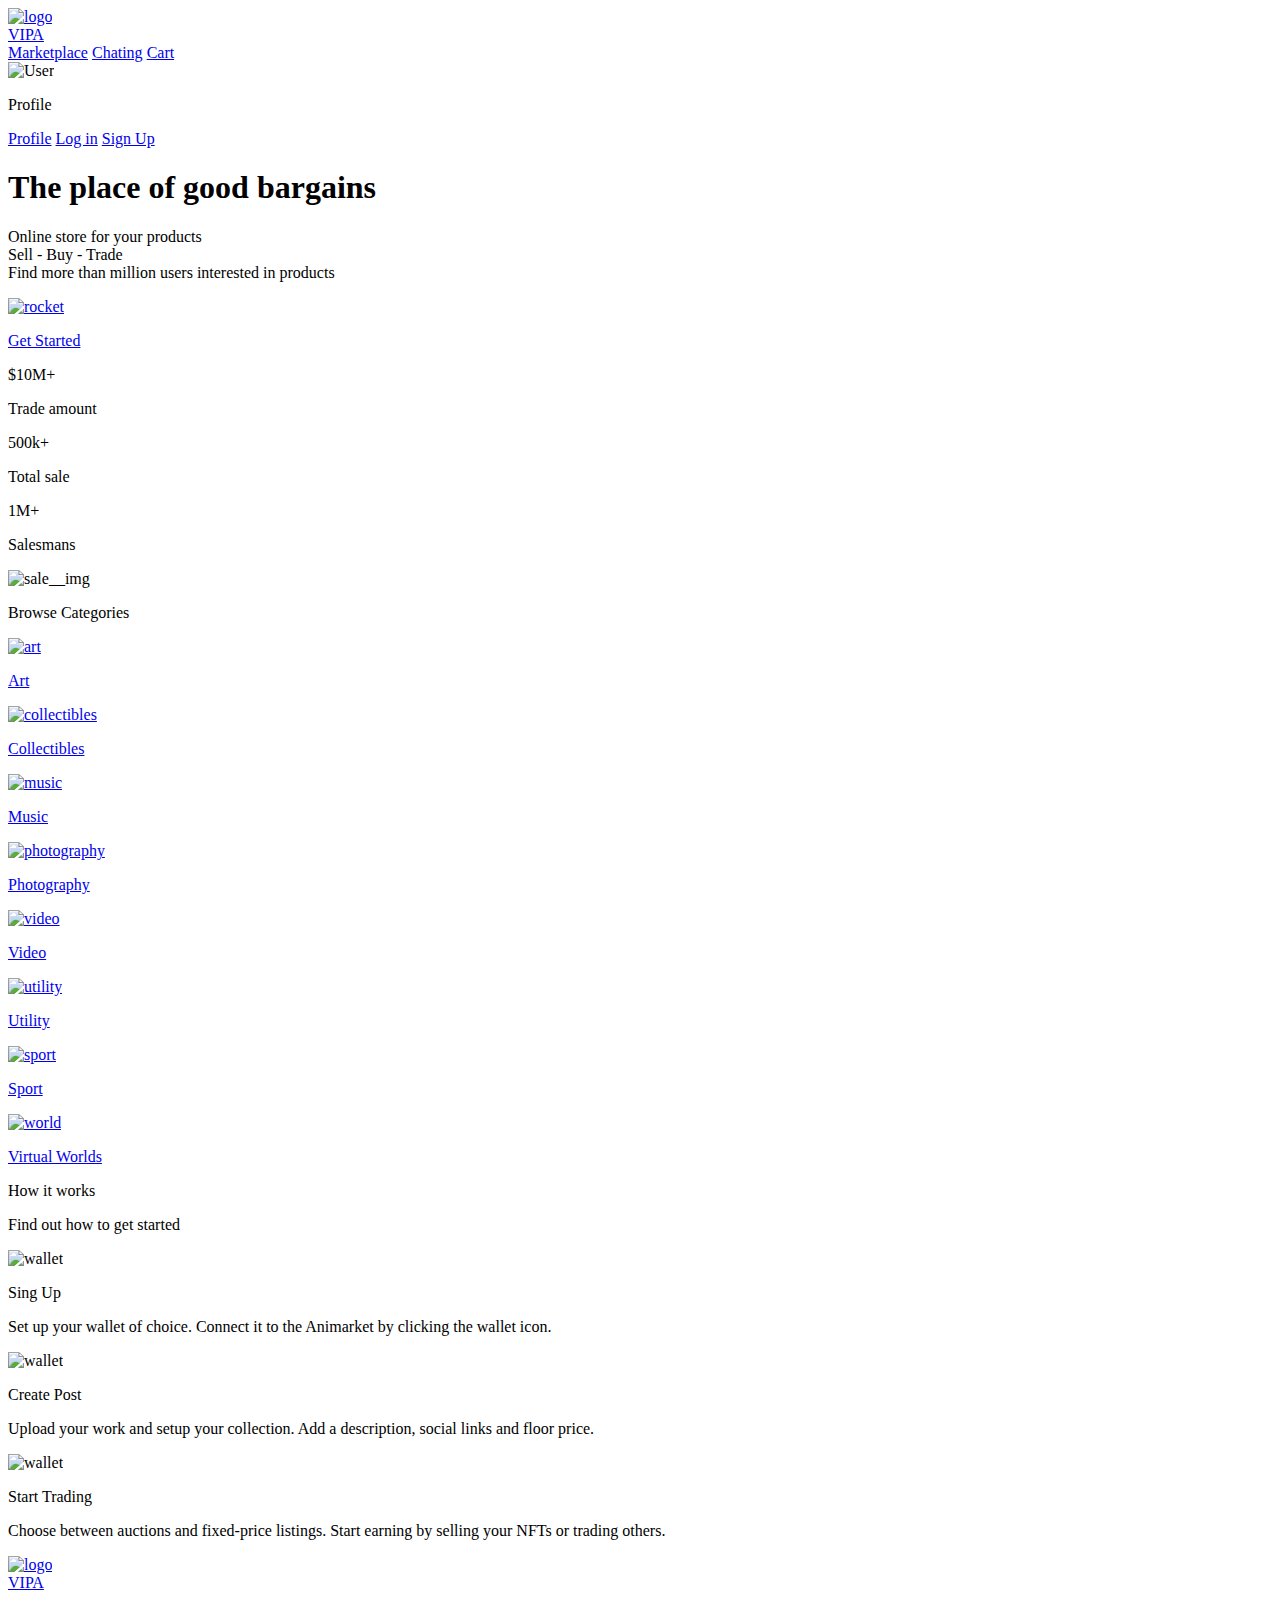
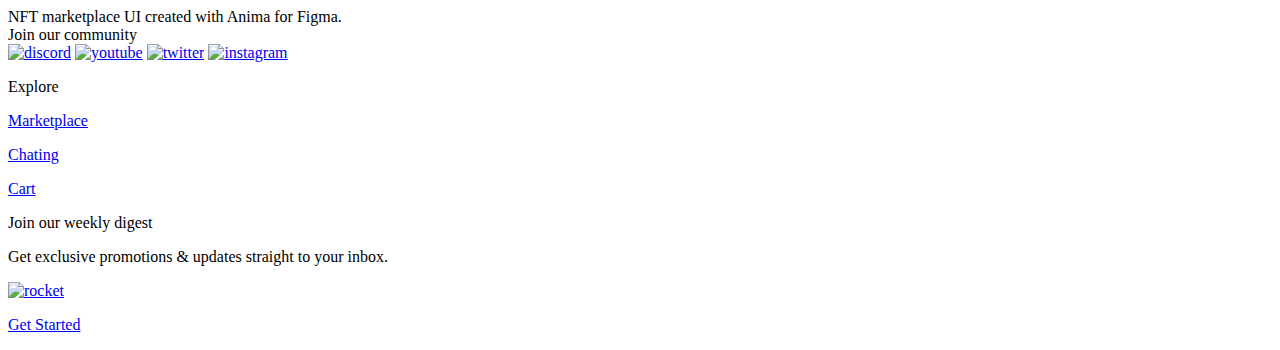
==== src/main/webapp/WEB-INF/views/registration/homepage.html @ 6014148a "First commit" ====
<!DOCTYPE html>
<html lang="en">

<head>
    <meta charset="UTF-8">
    <meta name="viewport" content="width=device-width, initial-scale=1.0">
    <link rel="stylesheet" href="style/reset.css">
    <link rel="stylesheet" href="style/style.css">
    <title>Homepage</title>
</head>

<body class="body">
    <header class="header">
        <a class="header__logo logo" href="homepage.html">
            <img src="img/icon/nav_icon/Storefront.svg" alt="logo">
            <nav>VIPA</nav>
        </a>
        <div class="header__navigation">
            <a href="#" class="header__navigation-item">Marketplace</a>
            <a href="#" class="header__navigation-item">Chating</a>
            <a href="#" class="header__navigation-item">Cart</a>
            <div class="header__profile">
                <div class="registration__button registration">
                    <img src="img/icon/nav_icon/User.svg" alt="User">
                    <p class="header__profile-title">Profile</p>
                    <div class="header__links">
                        <a href="#" class="link">Profile</a>
                        <a href="/clients/logIn" class="link">Log in</a>
                        <a href="/clients/new" class="link">Sign Up</a>
                    </div>
                </div>
            </div>
        </div>
    </header>
    <div class="main wrapper">
        <div class="main__info">
            <h1 class="main__title">
                The place of good bargains
            </h1>
            <p class="main__text text">
            <nav>Online store for your products</nav>
            <nav>Sell - Buy - Trade</nav>
            <nav>Find more than million users interested in products</nav>
            </p>
            <div class="main__button">
                <a href="../create_account/create_account.html" class="registration">
                    <img src="img/icon/RocketLaunch.svg" alt="rocket">
                    <p>Get Started</p>
                </a>
            </div>
            <div class="main__characteristic">
                <div class="main__characteristic-item">
                    <p class="haracteristic__number">$10M+</p>
                    <p class="haracteristic__text">Trade amount</p>
                </div>
                <div class="main__characteristic-item">
                    <p class="haracteristic__number">500k+</p>
                    <p class="haracteristic__text">Total sale</p>
                </div>
                <div class="main__characteristic-item">
                    <p class="haracteristic__number">1M+</p>
                    <p class="haracteristic__text">Salesmans</p>
                </div>
            </div>
        </div>
        <div class="main__image">
            <img src="img/image_/photo_2024-11-05_20-01-48.jpg" alt="sale__img">
        </div>
    </div>
    <div class="category wrapper">
        <div class="category__title title">
            <p>Browse Categories</p>
        </div>
        <div class="category__buttons">
            <a href="#" class="category__item">
                <img src="img/icon/PaintBrush.svg" alt="art" class="category__item-image">
                <p class="category__item-title">Art</p>
            </a>
            <a href="#" class="category__item">
                <img src="img/icon/Swatches.svg" alt="collectibles" class="category__item-image">
                <p class="category__item-title">Collectibles</p>
            </a>
            <a href="#" class="category__item">
                <img src="img/icon/MusicNotes.svg" alt="music" class="category__item-image">
                <p class="category__item-title">Music</p>
            </a>
            <a href="#" class="category__item">
                <img src="img/icon/Camera.svg" alt="photography" class="category__item-image">
                <p class="category__item-title">Photography</p>
            </a>
            <a href="#" class="category__item">
                <img src="img/icon/VideoCamera.svg" alt="video" class="category__item-image">
                <p class="category__item-title">Video</p>
            </a>
            <a href="#" class="category__item">
                <img src="img/icon/MagicWand.svg" alt="utility" class="category__item-image">
                <p class="category__item-title">Utility</p>
            </a>
            <a href="#" class="category__item">
                <img src="img/icon/Basketball.svg" alt="sport" class="category__item-image">
                <p class="category__item-title">Sport</p>
            </a>
            <a href="#" class="category__item">
                <img src="img/icon/Planet.svg" alt="world" class="category__item-image">
                <p class="category__item-title">Virtual Worlds</p>
            </a>
        </div>
    </div>
    <div class="how-work wrapper">
        <div class="how-work__title title">
            <p>How it works</p>
        </div>
        <div class="how-work__text text">
            <p>Find out how to get started</p>
        </div>
        <div class="how-work__cards">
            <div class="how-work__card">
                <img src="img/icon/Icon.svg" alt="wallet" class="card__img">
                <p class="card__title">Sing Up</p>
                <p class="card__text">Set up your wallet of choice. Connect it to the Animarket by clicking the wallet
                    icon.</p>
            </div>
            <div class="how-work__card">
                <img src="img/icon/Icon-1.svg" alt="wallet" class="card__img">
                <p class="card__title">Create Post</p>
                <p class="card__text">Upload your work and setup your collection. Add a description, social links and
                    floor price.</p>
            </div>
            <div class="how-work__card">
                <img src="img/icon/Icon-2.svg" alt="wallet" class="card__img">
                <p class="card__title">Start Trading</p>
                <p class="card__text">Choose between auctions and fixed-price listings. Start earning by selling your
                    NFTs or trading others.</p>
            </div>
        </div>
    </div>
    <footer class="footer">
        <div class="footer__parts wrapper">
            <div class="footer__part part1">
                <a href="homepage.html" class="footer__title logo">
                    <img src="img/icon/nav_icon/Storefront.svg" alt="logo">
                    <nav>VIPA</nav>
                </a>
                <p class="footer__text">
                <nav>NFT marketplace UI created with Anima for Figma.</nav>
                <nav>Join our community</nav>
                <div class="social">
                    <a href="#"><img src="img/icon/nav_icon/DiscordLogo.svg" alt="discord"></a>
                    <a href="#"><img src="img/icon/nav_icon/YoutubeLogo.svg" alt="youtube"></a>
                    <a href="#"><img src="img/icon/nav_icon/TwitterLogo.svg" alt="twitter"></a>
                    <a href="#"><img src="img/icon/nav_icon/InstagramLogo.svg" alt="instagram"></a>
                </div>
                </p>
            </div>
            <div class="footer__part part2">
                <div class="footer__title">
                    <nav>Explore</nav>
                </div>
                <p class="footer__text">
                <p><a href="#">Marketplace</a></p>
                <p><a href="#">Chating</a></p>
                <p><a href="#">Cart</a></p>
                </p>
            </div>
            <div class="footer__part part3">
                <div class="footer__title">
                    <p>Join our weekly digest</p>
                </div>
                <p class="footer__text">
                    Get exclusive promotions & updates straight to your inbox.
                </p>
                <a href="../create_account/create_account.html" class="footer__registration registration">
                    <img src="img/icon/RocketLaunch.svg" alt="rocket">
                    <p>Get Started</p>
                </a>
            </div>
        </div>
    </footer>
</body>

</html>
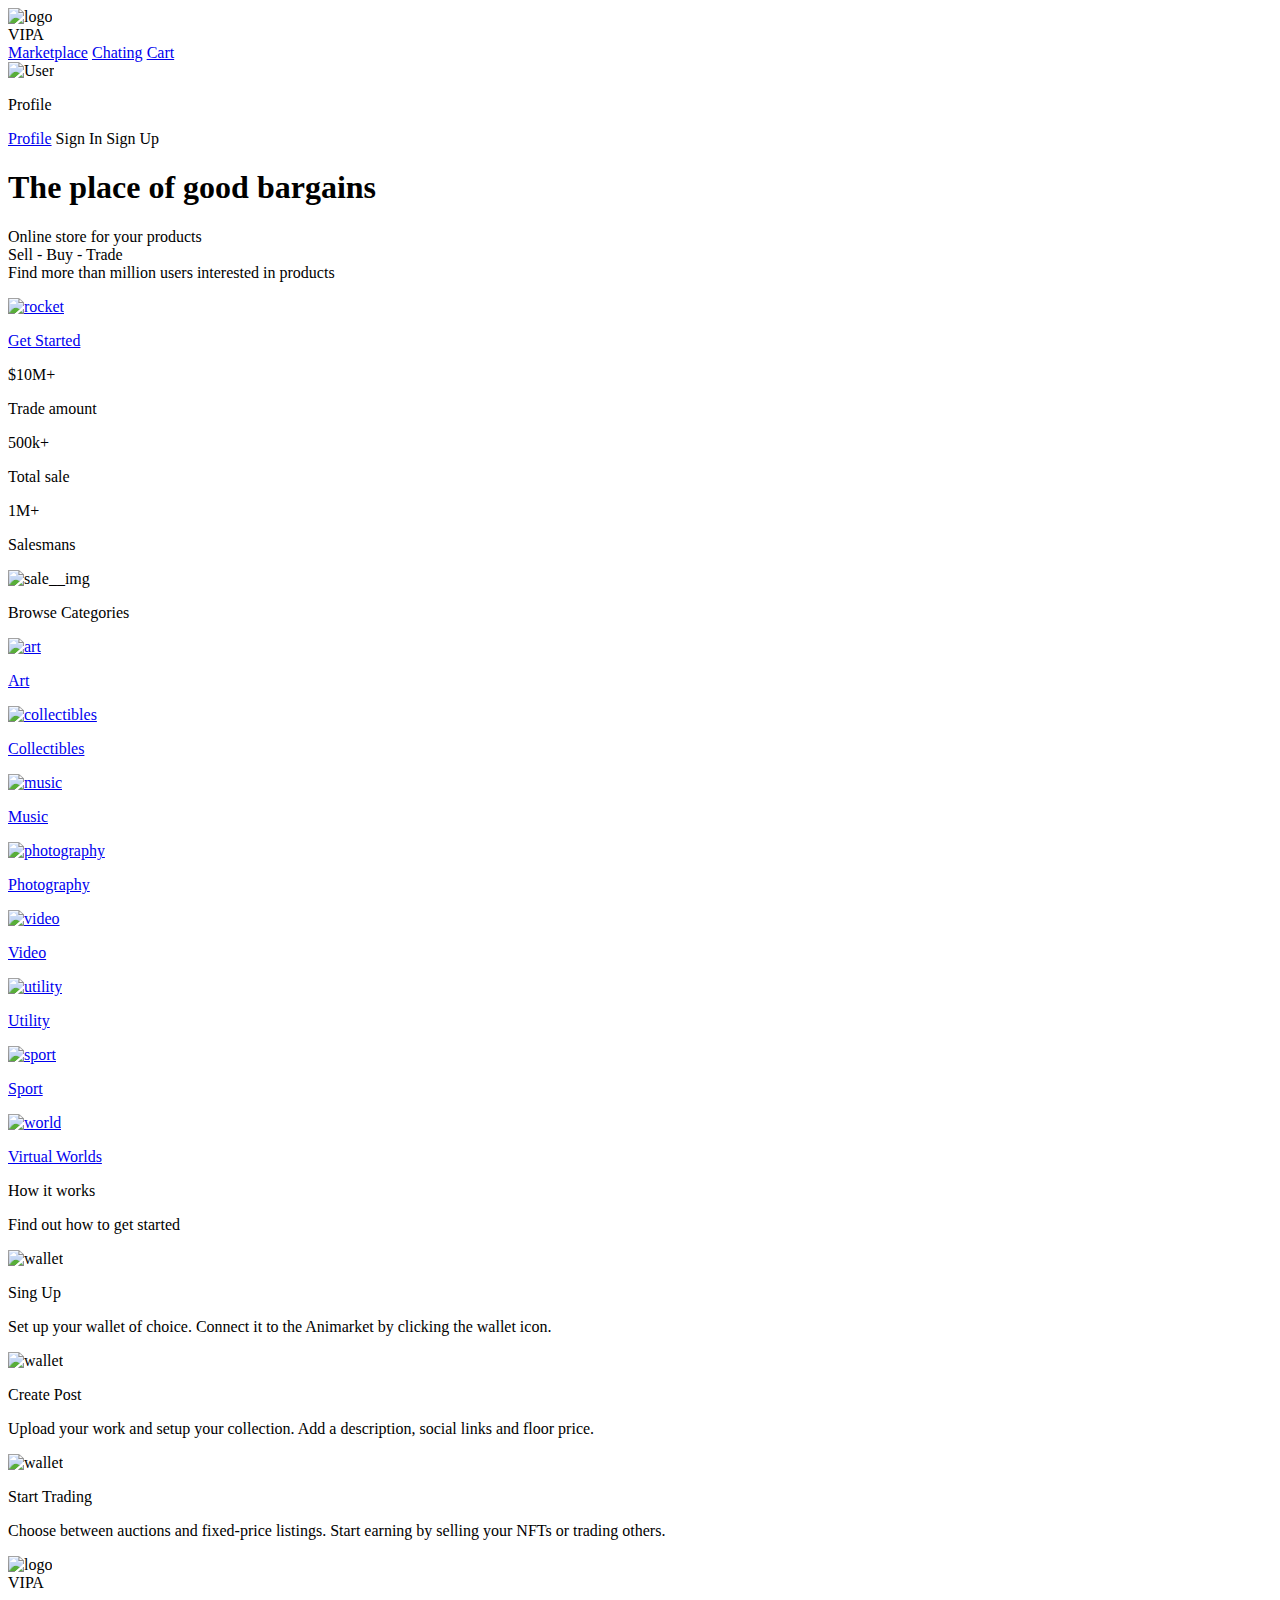
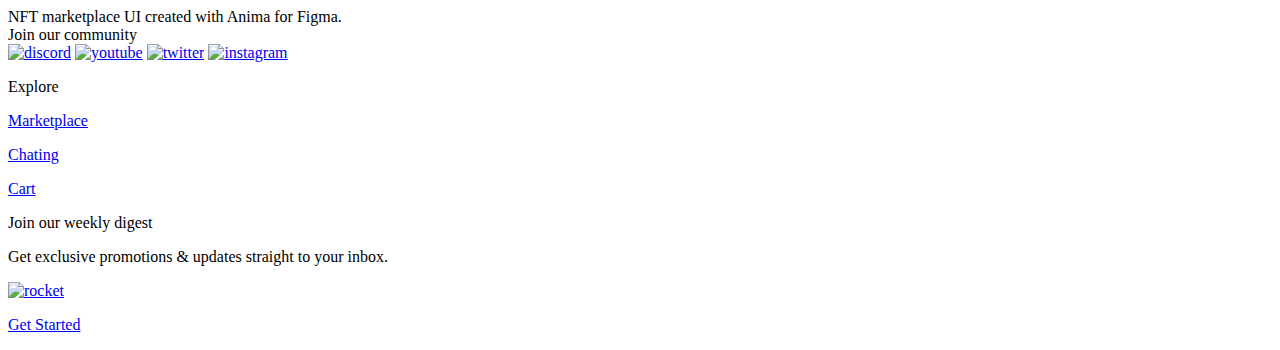
==== commit 4634dd08: "First commit" ====
--- a/src/main/webapp/WEB-INF/views/registration/homepage.html
+++ b/src/main/webapp/WEB-INF/views/registration/homepage.html
@@ -1,5 +1,5 @@
 <!DOCTYPE html>
-<html lang="en">
+<html lang="en" xmlns:th="http://www.w3.org/1999/xhtml">
 
 <head>
     <meta charset="UTF-8">
@@ -11,7 +11,7 @@
 
 <body class="body">
     <header class="header">
-        <a class="header__logo logo" href="homepage.html">
+        <a class="header__logo logo">
             <img src="img/icon/nav_icon/Storefront.svg" alt="logo">
             <nav>VIPA</nav>
         </a>
@@ -25,8 +25,8 @@
                     <p class="header__profile-title">Profile</p>
                     <div class="header__links">
                         <a href="#" class="link">Profile</a>
-                        <a href="/clients/logIn" class="link">Log in</a>
-                        <a href="/clients/new" class="link">Sign Up</a>
+                        <a th:href="@{/clients/logIn}" class="link">Sign In</a>
+                        <a th:href="@{/clients/new}" class="link">Sign Up</a>
                     </div>
                 </div>
             </div>
@@ -137,7 +137,7 @@
     <footer class="footer">
         <div class="footer__parts wrapper">
             <div class="footer__part part1">
-                <a href="homepage.html" class="footer__title logo">
+                <a class="footer__title logo">
                     <img src="img/icon/nav_icon/Storefront.svg" alt="logo">
                     <nav>VIPA</nav>
                 </a>
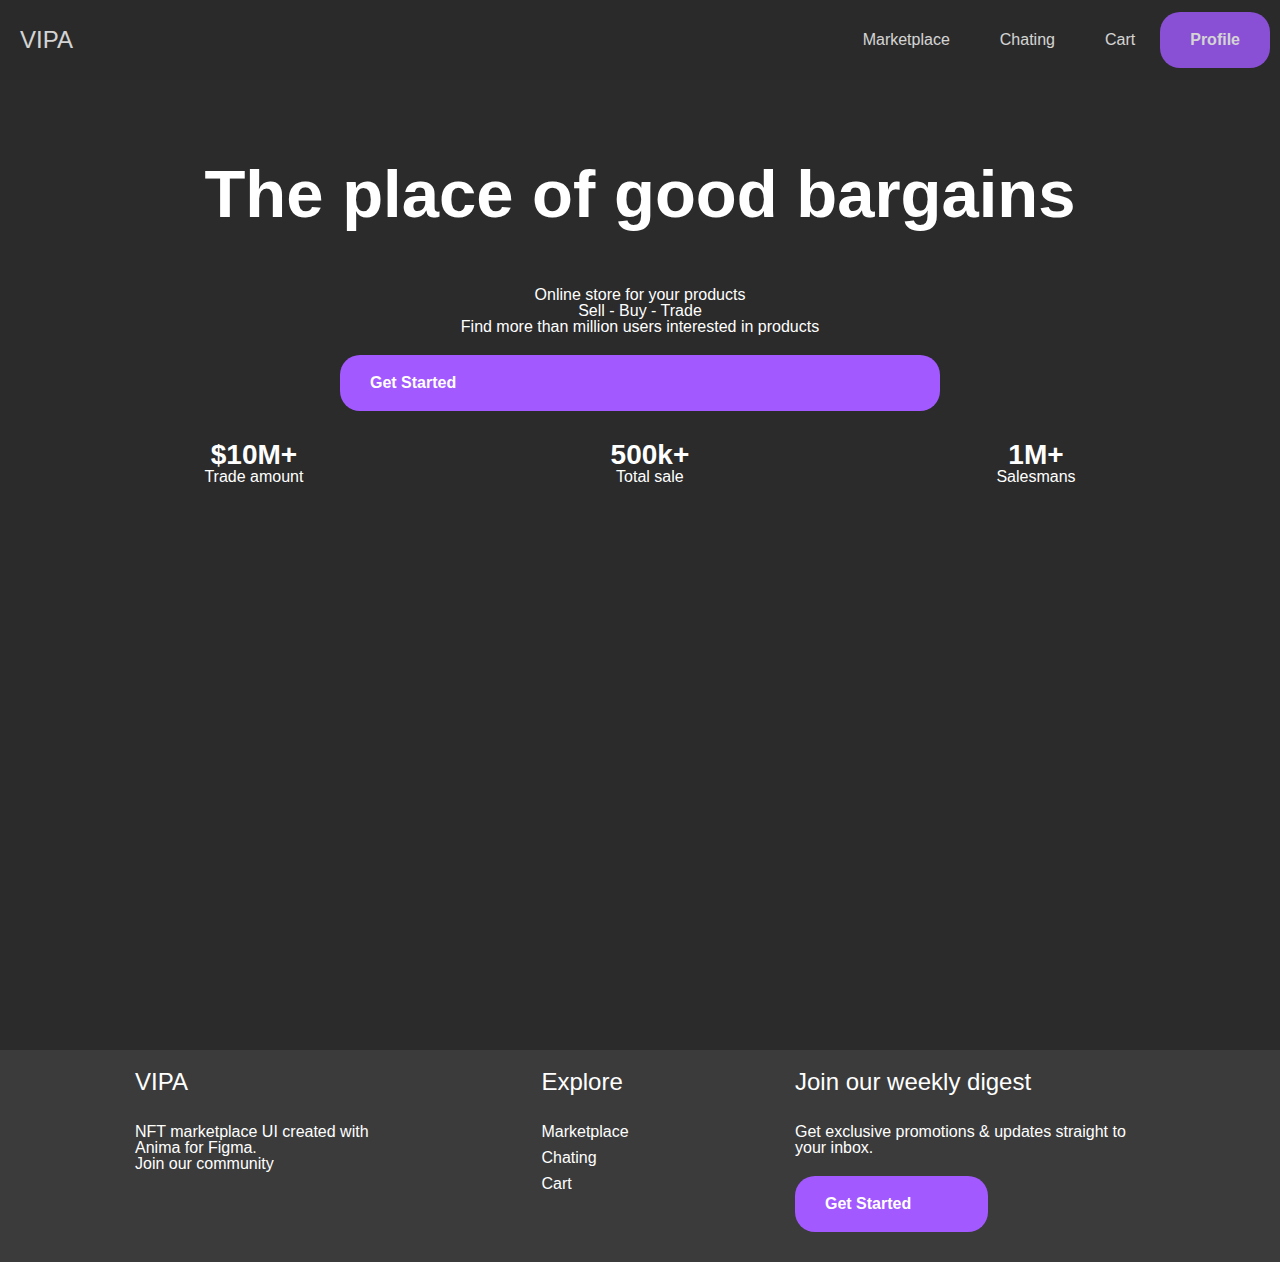
==== commit c116ad44: "Deadline commit short version vipa" ====
--- a/src/main/webapp/WEB-INF/views/registration/homepage.html
+++ b/src/main/webapp/WEB-INF/views/registration/homepage.html
@@ -4,15 +4,424 @@
 <head>
     <meta charset="UTF-8">
     <meta name="viewport" content="width=device-width, initial-scale=1.0">
-    <link rel="stylesheet" href="style/reset.css">
-    <link rel="stylesheet" href="style/style.css">
+<!--    <link rel="stylesheet" href="style/reset.css">-->
+    <link href="../../../resources/homepage/style.css" th:href="@{homepage/style.css}" rel="stylesheet" type="text/css">
     <title>Homepage</title>
+    <style>
+        * {
+  padding: 0;
+  margin: 0;
+  border: 0;
+}
+
+*, *:before, *:after {
+  box-sizing: border-box;
+}
+
+:focus, :active {
+  outline: none;
+}
+
+a:focus, a:active {
+  outline: none;
+}
+
+nav, footer, header, aside {
+  display: block;
+}
+
+html, body {
+  height: 100%;
+  width: 100%;
+  font-size: 100%;
+  line-height: 1;
+  -ms-text-size-adjust: 100%;
+  -moz-text-size-adjust: 100%;
+  -webkit-text-size-adjust: 100%;
+}
+
+input, button, textarea {
+  font-family: inherit;
+}
+
+input::-ms-clear {
+  display: none;
+}
+
+button {
+  cursor: pointer;
+}
+
+button::-moz-focus-inner {
+  padding: 0;
+  border: 0;
+}
+
+a, a:visited {
+  text-decoration: none;
+}
+
+a:hover {
+  text-decoration: none;
+}
+
+ul li {
+  list-style: none;
+}
+
+img {
+  vertical-align: top;
+}
+
+h1, h2, h3, h4, h5, h6 {
+  font-size: inherit;
+  font-weight: inherit;
+}
+
+a {
+  color: inherit;
+}
+
+
+
+        @import url("https://fonts.googleapis.com/css2?family=Space+Mono:wght@400;700&display=swap");
+@import url("https://fonts.googleapis.com/css2?family=Work+Sans:wght@600&display=swap");
+@import url("https://fonts.googleapis.com/css2?family=Work+Sans&display=swap");
+:root {
+  --font-family: "Space Mono", sans-serif;
+  --second-family: "Work Sans", sans-serif;
+}
+
+.body {
+  background-color: #2b2b2b;
+  font-family: var(--second-family);
+  color: #fff;
+}
+
+.wrapper {
+  max-width: 1050px;
+  margin: 0 auto;
+}
+
+.header {
+  background-color: #2b2b2b;
+  opacity: 0.8;
+  width: 100%;
+  display: flex;
+  height: 80px;
+  align-items: center;
+  justify-content: space-between;
+  font-size: 16px;
+  position: fixed;
+  left: 0;
+  top: 0;
+  z-index: 2;
+}
+
+.header__logo {
+  margin: 20px;
+}
+
+.logo {
+  font-family: var(--font-family);
+  font-size: 24px;
+  display: flex;
+  align-items: center;
+  justify-content: space-between;
+  width: 100px;
+  transition: 0.3s;
+}
+
+.logo:hover {
+  color: #9c9c9c;
+}
+
+.header__navigation {
+  display: flex;
+  align-items: center;
+}
+.header__navigation .header__navigation-item {
+  padding: 12px 20px;
+  margin: 5px;
+  transition: 0.3s;
+}
+
+.header__navigation-item:hover:not(:last-child) {
+  color: #ccc;
+}
+
+.header__navigation-item {
+  position: relative;
+  display: inline-block;
+}
+
+.header__profile {
+  margin: 0 10px 0 0;
+}
+
+.header__profile-title {
+  cursor: pointer;
+}
+
+.registration__button {
+  position: relative;
+  display: inline-block;
+  transition: 0.3s;
+}
+
+.registration__button:hover {
+  border-radius: 20px 20px 0 0;
+}
+.registration__button:hover .header__links {
+  display: block;
+  opacity: 1;
+}
+
+.header__links {
+  display: none;
+  opacity: 0;
+  position: absolute;
+  top: 100%;
+  right: 0;
+  background-color: #3b3b3b;
+  min-width: 110px;
+  z-index: 1;
+  transition: opacity 1s;
+  border-radius: 0 0 20px 20px;
+}
+
+.link {
+  display: block;
+  color: #fff;
+  padding: 12px 16px;
+  transition: 0.3s;
+}
+
+.link:hover {
+  color: #9c9c9c;
+}
+
+.registration {
+  display: flex;
+  font-weight: 600;
+  padding: 20px 30px;
+  background-color: #a259ff;
+  border-radius: 20px;
+  transition: 0.3s;
+}
+.registration img {
+  margin: -10px 5px;
+}
+
+.registration:hover {
+  background-color: #832ff1;
+}
+
+.main {
+  margin: 150px auto 0 auto;
+  display: flex;
+  justify-content: space-between;
+  height: 100vh;
+}
+
+.main__info {
+  margin: 0 auto;
+  text-align: center;
+  padding: 10px;
+}
+
+.main__title {
+  overflow: hidden;
+  font-weight: 600;
+  font-size: 67px;
+  padding: 0 0 10px 0;
+}
+
+.main__text {
+  margin: 10px 0 30px 0;
+  max-width: 350px;
+}
+
+.text {
+  padding: 5px;
+  font-weight: 400;
+  font-size: 22px;
+}
+
+.main__button {
+  text-align: center;
+  font-weight: 600;
+  margin: 20px auto 30px auto;
+  border-radius: 20px;
+  width: 600px;
+  padding: auto;
+}
+.main__button p{
+    padding: auto;
+}
+
+.main__characteristic {
+  display: flex;
+  justify-content: space-between;
+}
+
+.haracteristic__number {
+  font-weight: 700;
+  font-size: 28px;
+}
+
+.main__image img {
+  max-width: 510px;
+  -o-object-fit: cover;
+     object-fit: cover;
+  border-radius: 20px;
+  border: 1px solid #000;
+}
+
+.category {
+  margin: -50px auto 80px auto;
+}
+
+.category__title {
+  margin: 0 0 60px 0;
+}
+
+.title {
+  padding: 5px;
+  font-weight: 600;
+  font-size: 38px;
+}
+
+.category__buttons {
+  display: flex;
+  flex-wrap: wrap;
+  justify-content: space-between;
+}
+
+.category__item {
+  display: block;
+  margin: 15px;
+  border-radius: 20px;
+  background-color: #a259ff;
+  transition: 0.3s;
+}
+
+.category__item:hover {
+  background-color: #832ff1;
+  color: #9c9c9c;
+}
+
+.category__item-image {
+  display: block;
+  margin: 0 auto;
+  padding: 60px;
+  border-radius: 20px 20px 0 0;
+}
+
+.category__item-title {
+  font-weight: 600;
+  font-size: 22px;
+  padding: 20px 30px 25px 30px;
+  background-color: #3b3b3b;
+  border-radius: 0 0 20px 20px;
+}
+
+.how-work {
+  margin: 0 auto 80px auto;
+}
+
+.how-work__title {
+  margin: 0 0 10px 0;
+}
+
+.how-work__text {
+  margin: 0 0 50px 0;
+}
+
+.how-work__cards {
+  display: flex;
+  text-align: center;
+}
+
+.how-work__card {
+  margin: 0 15px;
+  border-radius: 20px;
+  background-color: #3b3b3b;
+  width: 330px;
+  padding: 10px;
+}
+
+.card__img {
+  padding: 10px;
+  margin: 0 0 20px 0;
+}
+
+.card__title {
+  padding: 5px;
+  font-weight: 600;
+  font-size: 22px;
+  margin: 0 0 10px 0;
+}
+
+.card__text {
+  padding: 5px;
+  font-weight: 400;
+  margin: 0 0 10px 0;
+}
+
+.footer {
+  background-color: #3b3b3b;
+  padding: 0 0 10px 0;
+}
+
+.footer__parts {
+  display: flex;
+  justify-content: space-between;
+  padding: 20px;
+}
+
+.footer__part {
+  max-width: 240px;
+}
+
+.footer__title {
+  font-family: var(--font-family);
+  font-size: 24px;
+  margin: 0 0 30px 0;
+}
+
+.footer__text {
+  margin: 0 0 20px 0;
+}
+
+.social {
+  margin: 25px 0 0 0;
+  display: flex;
+}
+.social a {
+  margin: 0 10px 0 0;
+}
+
+.footer__registration {
+  width: 55%;
+}
+
+.part2 p {
+  margin: 0 0 10px 0;
+}
+.part2 p :hover {
+  color: #9c9c9c;
+}
+
+.part3 {
+  max-width: 350px;
+}
+    </style>
 </head>
 
 <body class="body">
     <header class="header">
         <a class="header__logo logo">
-            <img src="img/icon/nav_icon/Storefront.svg" alt="logo">
             <nav>VIPA</nav>
         </a>
         <div class="header__navigation">
@@ -21,7 +430,6 @@
             <a href="#" class="header__navigation-item">Cart</a>
             <div class="header__profile">
                 <div class="registration__button registration">
-                    <img src="img/icon/nav_icon/User.svg" alt="User">
                     <p class="header__profile-title">Profile</p>
                     <div class="header__links">
                         <a href="#" class="link">Profile</a>
@@ -43,8 +451,7 @@
             <nav>Find more than million users interested in products</nav>
             </p>
             <div class="main__button">
-                <a href="../create_account/create_account.html" class="registration">
-                    <img src="img/icon/RocketLaunch.svg" alt="rocket">
+                <a th:href="@{/clients/new}" class="registration">
                     <p>Get Started</p>
                 </a>
             </div>
@@ -63,92 +470,17 @@
                 </div>
             </div>
         </div>
-        <div class="main__image">
-            <img src="img/image_/photo_2024-11-05_20-01-48.jpg" alt="sale__img">
-        </div>
-    </div>
-    <div class="category wrapper">
-        <div class="category__title title">
-            <p>Browse Categories</p>
-        </div>
-        <div class="category__buttons">
-            <a href="#" class="category__item">
-                <img src="img/icon/PaintBrush.svg" alt="art" class="category__item-image">
-                <p class="category__item-title">Art</p>
-            </a>
-            <a href="#" class="category__item">
-                <img src="img/icon/Swatches.svg" alt="collectibles" class="category__item-image">
-                <p class="category__item-title">Collectibles</p>
-            </a>
-            <a href="#" class="category__item">
-                <img src="img/icon/MusicNotes.svg" alt="music" class="category__item-image">
-                <p class="category__item-title">Music</p>
-            </a>
-            <a href="#" class="category__item">
-                <img src="img/icon/Camera.svg" alt="photography" class="category__item-image">
-                <p class="category__item-title">Photography</p>
-            </a>
-            <a href="#" class="category__item">
-                <img src="img/icon/VideoCamera.svg" alt="video" class="category__item-image">
-                <p class="category__item-title">Video</p>
-            </a>
-            <a href="#" class="category__item">
-                <img src="img/icon/MagicWand.svg" alt="utility" class="category__item-image">
-                <p class="category__item-title">Utility</p>
-            </a>
-            <a href="#" class="category__item">
-                <img src="img/icon/Basketball.svg" alt="sport" class="category__item-image">
-                <p class="category__item-title">Sport</p>
-            </a>
-            <a href="#" class="category__item">
-                <img src="img/icon/Planet.svg" alt="world" class="category__item-image">
-                <p class="category__item-title">Virtual Worlds</p>
-            </a>
-        </div>
-    </div>
-    <div class="how-work wrapper">
-        <div class="how-work__title title">
-            <p>How it works</p>
-        </div>
-        <div class="how-work__text text">
-            <p>Find out how to get started</p>
-        </div>
-        <div class="how-work__cards">
-            <div class="how-work__card">
-                <img src="img/icon/Icon.svg" alt="wallet" class="card__img">
-                <p class="card__title">Sing Up</p>
-                <p class="card__text">Set up your wallet of choice. Connect it to the Animarket by clicking the wallet
-                    icon.</p>
-            </div>
-            <div class="how-work__card">
-                <img src="img/icon/Icon-1.svg" alt="wallet" class="card__img">
-                <p class="card__title">Create Post</p>
-                <p class="card__text">Upload your work and setup your collection. Add a description, social links and
-                    floor price.</p>
-            </div>
-            <div class="how-work__card">
-                <img src="img/icon/Icon-2.svg" alt="wallet" class="card__img">
-                <p class="card__title">Start Trading</p>
-                <p class="card__text">Choose between auctions and fixed-price listings. Start earning by selling your
-                    NFTs or trading others.</p>
-            </div>
-        </div>
     </div>
     <footer class="footer">
         <div class="footer__parts wrapper">
             <div class="footer__part part1">
                 <a class="footer__title logo">
-                    <img src="img/icon/nav_icon/Storefront.svg" alt="logo">
                     <nav>VIPA</nav>
                 </a>
                 <p class="footer__text">
                 <nav>NFT marketplace UI created with Anima for Figma.</nav>
                 <nav>Join our community</nav>
                 <div class="social">
-                    <a href="#"><img src="img/icon/nav_icon/DiscordLogo.svg" alt="discord"></a>
-                    <a href="#"><img src="img/icon/nav_icon/YoutubeLogo.svg" alt="youtube"></a>
-                    <a href="#"><img src="img/icon/nav_icon/TwitterLogo.svg" alt="twitter"></a>
-                    <a href="#"><img src="img/icon/nav_icon/InstagramLogo.svg" alt="instagram"></a>
                 </div>
                 </p>
             </div>
@@ -170,7 +502,6 @@
                     Get exclusive promotions & updates straight to your inbox.
                 </p>
                 <a href="../create_account/create_account.html" class="footer__registration registration">
-                    <img src="img/icon/RocketLaunch.svg" alt="rocket">
                     <p>Get Started</p>
                 </a>
             </div>
